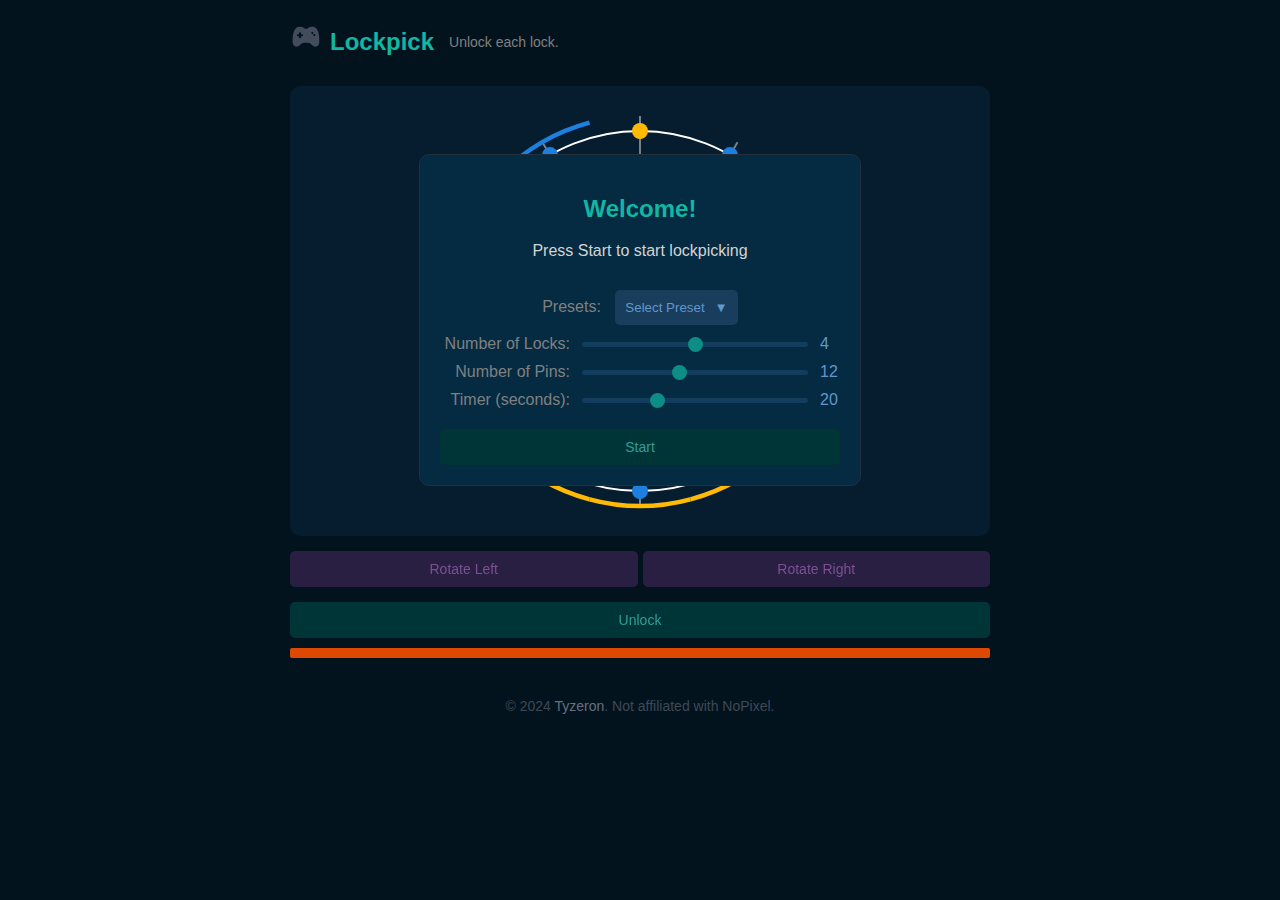
==== minigames/lockpick.html @ 9cd10a4d "Initial Commit with Lockpick Minigame" ====
<!-- Lockpick Minigame -->

<!DOCTYPE html>
<html lang="en">

<head>
    <meta charset="UTF-8">
    <title>Lockpick MiniGame</title>
    <link rel="stylesheet" href="../styles.css">
    <link rel="stylesheet" href="css/lockpick.css">
</head>

<body>
    <div class="container">
        <div class="heading">
            <a href="../index.html">
                <svg class="icon" xmlns="http://www.w3.org/2000/svg" viewBox="0 0 30 30">
                    <path d="M10.6669 6.13443L10.165 5.77922C9.44862 5.27225 8.59264 5 7.71504 5H7.10257C6.69838 5 6.29009 5.02549 5.90915 5.16059C3.52645 6.00566 1.88749 9.09504 2.00604 16.1026C2.02992 17.5145 2.3603 19.075 3.63423 19.6842C4.03121 19.8741 4.49667 20 5.02671 20C5.66273 20 6.1678 19.8187 6.55763 19.5632C6.96641 19.2953 7.32633 18.9471 7.68612 18.599C8.13071 18.1688 8.57511 17.7389 9.11125 17.4609C9.69519 17.1581 10.3434 17 11.0011 17H12.9989C13.6566 17 14.3048 17.1581 14.8888 17.4609C15.4249 17.7389 15.8693 18.1688 16.3139 18.599C16.6737 18.9471 17.0336 19.2953 17.4424 19.5632C17.8322 19.8187 18.3373 20 18.9733 20C19.5033 20 19.9688 19.8741 20.3658 19.6842C21.6397 19.075 21.9701 17.5145 21.994 16.1026C22.1125 9.09503 20.4735 6.00566 18.0908 5.16059C17.7099 5.02549 17.3016 5 16.8974 5H16.2849C15.4074 5 14.5514 5.27225 13.8351 5.77922L13.3332 6.13441C12.9434 6.41029 12.4776 6.55844 12 6.55844C11.5225 6.55844 11.0567 6.41029 10.6669 6.13443ZM16.75 9C17.1642 9 17.5 9.33579 17.5 9.75C17.5 10.1642 17.1642 10.5 16.75 10.5C16.3358 10.5 16 10.1642 16 9.75C16 9.33579 16.3358 9 16.75 9ZM7.5 9.25C7.91421 9.25 8.25 9.58579 8.25 10V10.75H9C9.41421 10.75 9.75 11.0858 9.75 11.5C9.75 11.9142 9.41421 12.25 9 12.25H8.25V13C8.25 13.4142 7.91421 13.75 7.5 13.75C7.08579 13.75 6.75 13.4142 6.75 13V12.25H6C5.58579 12.25 5.25 11.9142 5.25 11.5C5.25 11.0858 5.58579 10.75 6 10.75H6.75V10C6.75 9.58579 7.08579 9.25 7.5 9.25ZM19 11.25C19 11.6642 18.6642 12 18.25 12C17.8358 12 17.5 11.6642 17.5 11.25C17.5 10.8358 17.8358 10.5 18.25 10.5C18.6642 10.5 19 10.8358 19 11.25ZM15.25 12C15.6642 12 16 11.6642 16 11.25C16 10.8358 15.6642 10.5 15.25 10.5C14.8358 10.5 14.5 10.8358 14.5 11.25C14.5 11.6642 14.8358 12 15.25 12ZM17.5 12.75C17.5 12.3358 17.1642 12 16.75 12C16.3358 12 16 12.3358 16 12.75C16 13.1642 16.3358 13.5 16.75 13.5C17.1642 13.5 17.5 13.1642 17.5 12.75Z"></path>
                </svg>
            </a>
            <a href="../index.html"><h2 class="title">Lockpick</h2></a>
            <p class="subheading">Unlock each lock.</p>
        </div>

        <div id="minigame"></div>

        <div class="controls">
            <div class="btn-row">
                <button class="np-button purple-btn" id="rotateLeft">Rotate Left</button>
                <button class="np-button purple-btn" id="rotateRight">Rotate Right</button>
            </div>
            <button class="np-button green-btn" id="unlock">Unlock</button>
        </div>

        <div id="timerContainer">
            <div id="timerProgressBar"></div>
        </div>
    </div>

    <div id="modal" class="modal">
        <div class="modal-content">
            <h2 id="modal-title">Welcome!</h2>
            <p id="modal-message">Press Start to start lockpicking</p>
            <div class="slider-container dropdown">
                <label>Presets:</label>
                <button class="dropdown-btn" id="presetButton">Select Preset</button>
                <div class="dropdown-content" id="presets">
                    <a href="#" data-preset="vehicleLockpick">Vehicle Lockpick</a>
                    <a href="#" data-preset="laundromatSafe">Laundromat Safe</a>
                </div>
            </div>
            <div class="slider-container">
                <label for="numberOfLocks">Number of Locks:</label>
                <input class="slider" type="range" id="numberOfLocks" min="1" max="7" value="4">
                <span id="numberOfLocksValue">4</span>
            </div>
            <div class="slider-container">
                <label for="pinCount">Number of Pins:</label>
                <input class="slider" type="range" id="pinCount" min="3" max="24" value="12">
                <span id="pinCountValue">12</span>
            </div>
            <div class="slider-container">
                <label for="timerDuration">Timer (seconds):</label>
                <input class="slider" type="range" id="timerDuration" name="timerDuration" min="1" max="60" value="20">
                <span id="timerDurationValue">20</span>
            </div>
            <button class="np-button green-btn" id="startButton">Start</button>
        </div>
    </div>

    <footer>
        <p>&copy; 2024 <a href="http://tyzeron.com" target="_blank" rel="noopener noreferrer">Tyzeron</a>. Not affiliated with NoPixel.</p>
    </footer>
    <div id="credits">Lockpick recreated by: Tyzeron, Ayumi Alpha</div>

    <script src="js/lockpick.js"></script>

</body>

</html>
---- styles.css ----
body {
    font-family: Arial, sans-serif;
    text-align: center;
    background-color: #03131e;
    color: #ffffff;
}

.title, h1, h2, h3, h4, h5, h6 {
    color: #11b7a3;
}

.title:hover {
    color: #17e0c7;
}

#game-list {
    display: flex;
    justify-content: center;
    flex-wrap: wrap;
}

.game-item {
    display: flex;
    justify-content: center;
    align-items: center;
    flex-direction: column;
    margin: 10px;
    padding: 20px;
    border: 1px solid #3d4957;
    border-radius: 10px;
    width: 200px;
    cursor: pointer;
    background-color: #061c2f;
    transition: transform 0.2s;
}

.game-item:hover {
    transform: scale(1.05);
}

.game-item img {
    max-width: 100%;
    height: auto;
    border-radius: 10px;
}

.game-item h2 {
    margin: 10px 0;
}

.game-item p {
    font-size: 14px;
    color: #3d4957;
}

.np-button {
    border: none;
    padding: 10px;
    width: 100%;
    border-radius: 5px;
    font-size: 14px;
    cursor: pointer;
    outline: none;
}

.purple-btn {
    background-color: #291f43;
    color: #7c4f93;
}

.purple-btn:hover {
    background-color: #4c2e6a;
}

.purple-btn:disabled:hover {
    background-color: #291f43;
}

.green-btn {
    background-color: #003537;
    color: #319e96;
}

.green-btn:hover {
    background-color: #005652;
}

.green-btn:disabled:hover {
    background-color: #003537;
}

.btn-row {
    display: flex;
    justify-content: space-between;
    gap: 5px;
    margin: 15px 0;
}

.text-left {
    text-align: left;
}

.heading {
    display: flex;
    align-items: center;
    position: relative;
}

.heading .icon {
    height: 2.5em;
    fill: #424c5c;
}

.heading .icon:hover {
    fill: gray;
}

.heading a {
    text-decoration: none;
}

.subheading {
    color: gray;
    margin-left: 15px;
    font-size: 14px;
}

footer {
    margin-top: 40px;
    text-align: center;
    font-size: 14px;
    color: #3d4957;
}

footer a {
    color: #667080;
    text-decoration: none;
}

footer a:hover {
    text-decoration: underline;
}

#credits {
    color: #3d4957;
    font-size: 12px;
    opacity: 0;
    transition: opacity 0.5s ease-in-out;
    position: absolute;
    left: 0;
    right: 0;
}

footer:hover + #credits {
    opacity: 1;
}

.left-side-image {
    position: fixed;
    bottom: 0;
    left: 50px;
    height: 50%;
    width: auto;
    opacity: 20%;
    z-index: -1;
}
---- minigames/css/lockpick.css ----
#minigame {
    position: relative;
    width: 100%;
    background-color: #061c2f;
    margin: 10px 0;
    padding: 30px 0;
    border-radius: 10px;
}

.container {
    width: 700px;
    margin: auto;
}

.controls {
    position: relative;
    z-index: 10;
}

.modal {
    display: none;
    position: fixed;
    z-index: 9999;
    left: 0;
    top: 0;
    width: 100%;
    height: 100%;
    overflow: auto;
    pointer-events: none;
}

.modal-content {
    background-color: #042b42;
    margin: 12% auto;
    padding: 20px;
    width: 400px;
    border: 1px solid #232f3b;
    border-radius: 10px;
    color: lightgray;
    pointer-events: auto;
}

.modal-content p {
    margin-bottom: 30px;
}

#startButton {
    margin-top: 10px;
}

.slider-container {
    display: flex;
    align-items: center;
    margin-bottom: 10px;
}

.slider-container label {
    flex: 0 0 130px;
    margin-right: 10px;
    text-align: right;
    color: gray;
}

.slider-container span {
    flex: 0 0 20px;
    margin-left: 10px;
    text-align: left;
    color: #6197cc;
}

.slider {
    flex: 1;
    -webkit-appearance: none;
    height: 5px;
    border-radius: 5px;
    background: #18456c;
    outline: none;
    opacity: 0.7;
}

.slider:hover {
    opacity: 1;
}

.slider::-webkit-slider-thumb {
    -webkit-appearance: none;
    appearance: none;
    width: 15px;
    height: 15px;
    border-radius: 50%;
    background: #11b7a3;
    cursor: pointer;
}

.slider::-moz-range-thumb {
    width: 15px;
    height: 15px;
    border-radius: 50%;
    background: #11b7a3;
    cursor: pointer;
}

#timerContainer {
    width: 100%;
    background-color: #1b222e;
    border-radius: 2px;
    margin: 10px 0;
    height: 10px;
    position: relative;
}

#timerProgressBar {
    height: 10px;
    background-color: #dd4802;
    border-radius: 2px;
    width: 100%;
    transition: width 0.1s linear;
}

.dropdown {
    position: relative;
    display: inline-block;
}

.dropdown-btn {
    background-color: #193d5d;
    border-radius: 5px;
    color: #6197cc;
    padding: 10px;
    border: none;
    cursor: pointer;
}

.dropdown-btn:hover, .dropdown-btn:focus {
    background-color: #1f436a;
}

.dropdown-btn:after {
    content: '\25BC';
    color: #6197cc;
    float: right;
    margin-left: 10px;
}

.dropdown-btn.inverse-icon:after {
    content: '\25B2';
}

.dropdown-content {
    display: none;
    position: absolute;
    border-radius: 5px;
    background-color: #193d5d;
    z-index: 1;
    min-width: 170px;
    margin-left: 50px;
}

.dropdown-content a {
    color: #6197cc;
    padding: 5px 20px;
    text-decoration: none;
    display: block;
    font-size: 14px;
}

.dropdown-content a:hover {
    color: #11b7a3;
    background-color: #033b45;
}

.show {
    display: block;
}
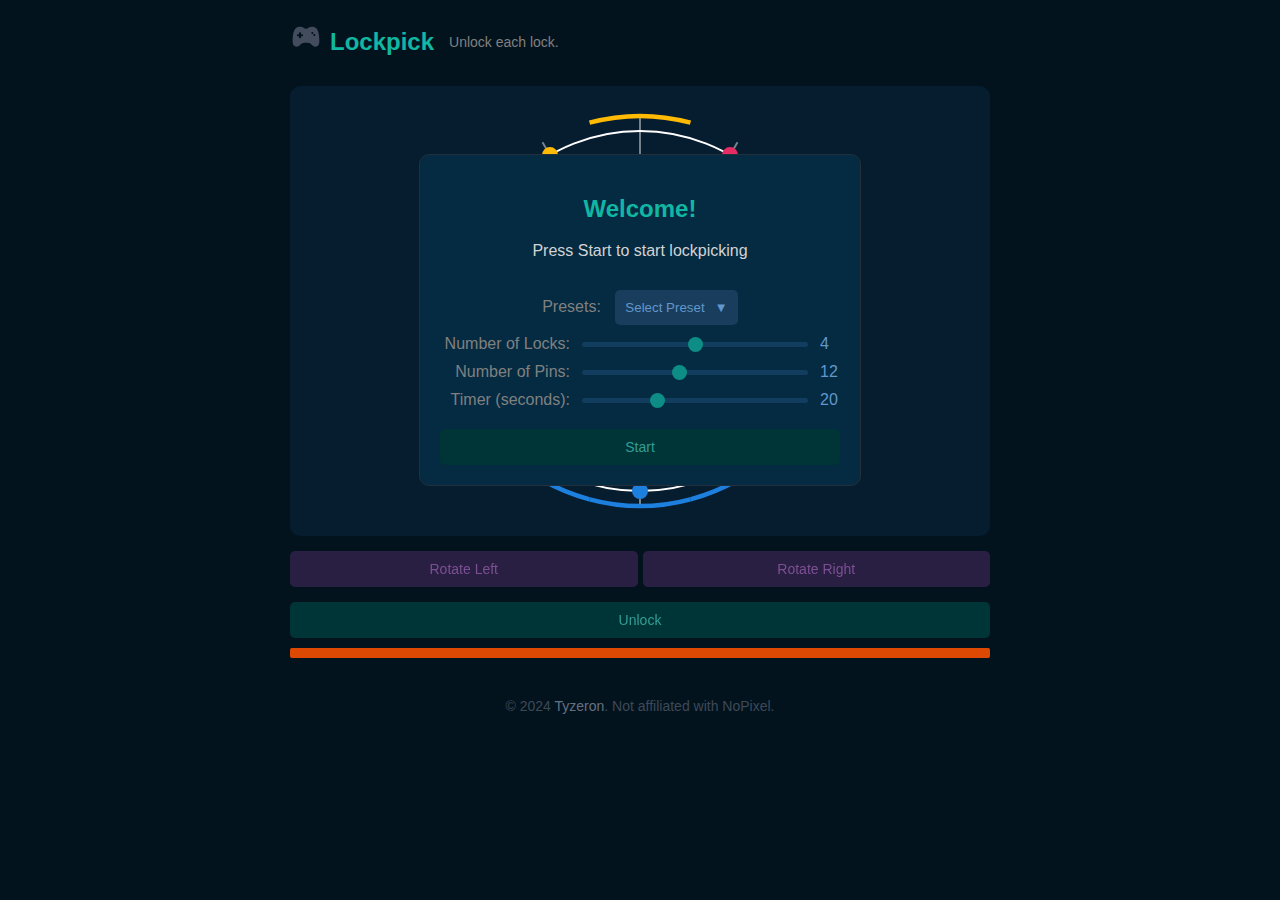
==== commit 6b1052b7: "Add metadata and favicon" ====
--- a/minigames/lockpick.html
+++ b/minigames/lockpick.html
@@ -4,8 +4,10 @@
 <html lang="en">
 
 <head>
+    <title>Lockpick MiniGame - NoPixel 4.0</title>
+    <meta name="description" content="Practice NoPixel 4.0 Lockpick Minigame. This minigame is used when you lockpick a vehicle (ex. when chopping cars) or a safe (ex. when doing the laundromat robbery).">
+    <meta name="keywords" content="NoPixel, minigame, minigames, hack, hacking, NP, NoPixel 4.0, 4.0, puzzle, challenge, practice, lockpick, roof, roof running, laundromat, fleeca, paleto, vault, thermite, vault codes, VAR, simulation, casino, computer, laptop, power plant, untangle, yacht, magnets, helper, dongle, USB, Yuno, Sykkuno, Yuno Sykk">
     <meta charset="UTF-8">
-    <title>Lockpick MiniGame</title>
     <link rel="stylesheet" href="../styles.css">
     <link rel="stylesheet" href="css/lockpick.css">
 </head>
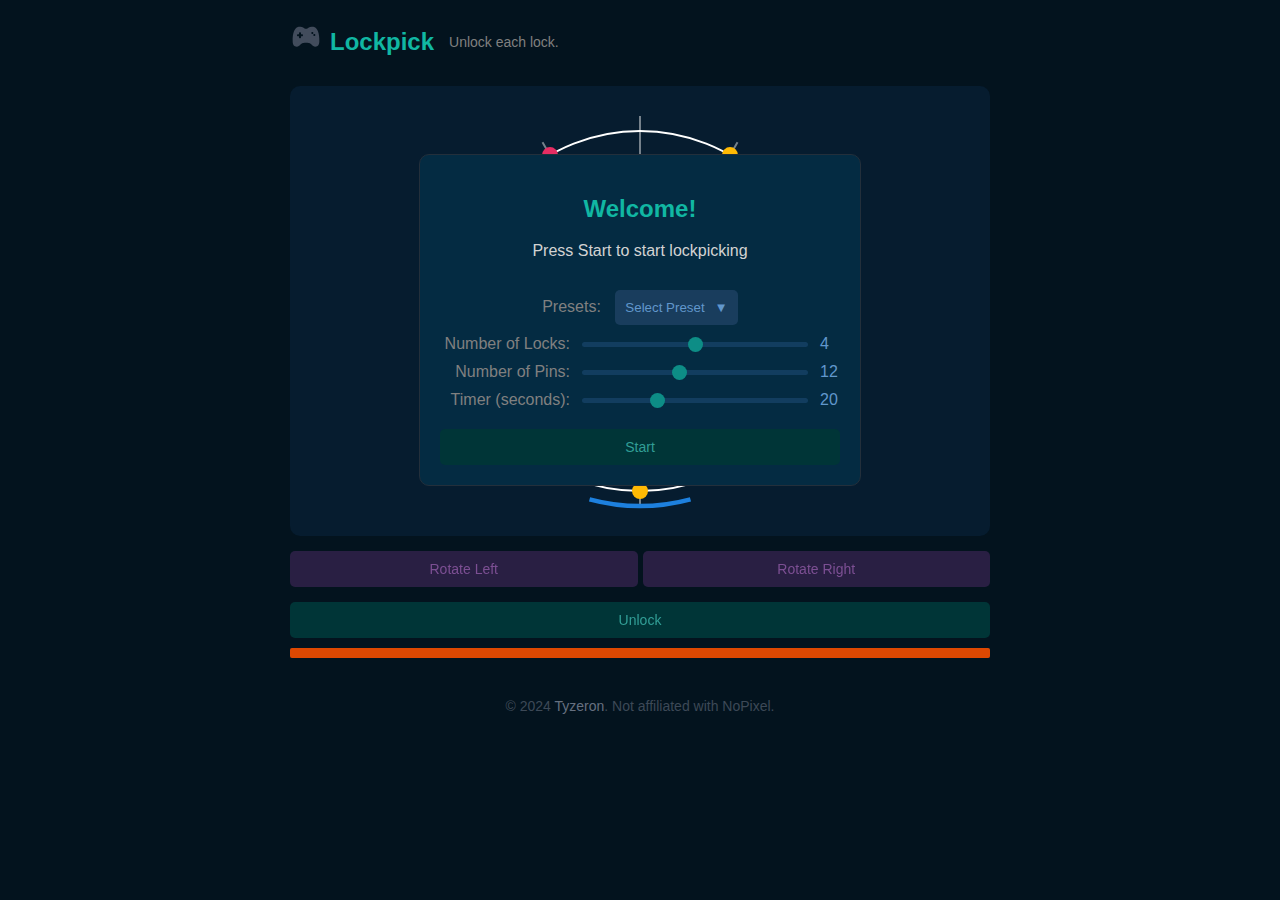
==== commit 20010033: "Add Google Analytics" ====
--- a/minigames/lockpick.html
+++ b/minigames/lockpick.html
@@ -11,6 +11,15 @@
     <link rel="stylesheet" href="../styles.css">
     <link rel="stylesheet" href="css/lockpick.css">
 </head>
+
+<script async src="https://www.googletagmanager.com/gtag/js?id=G-PRBX7DX799"></script>
+<script>
+    window.dataLayer = window.dataLayer || [];
+    function gtag(){dataLayer.push(arguments);}
+    gtag('js', new Date());
+
+    gtag('config', 'G-PRBX7DX799');
+</script>
 
 <body>
     <div class="container">
